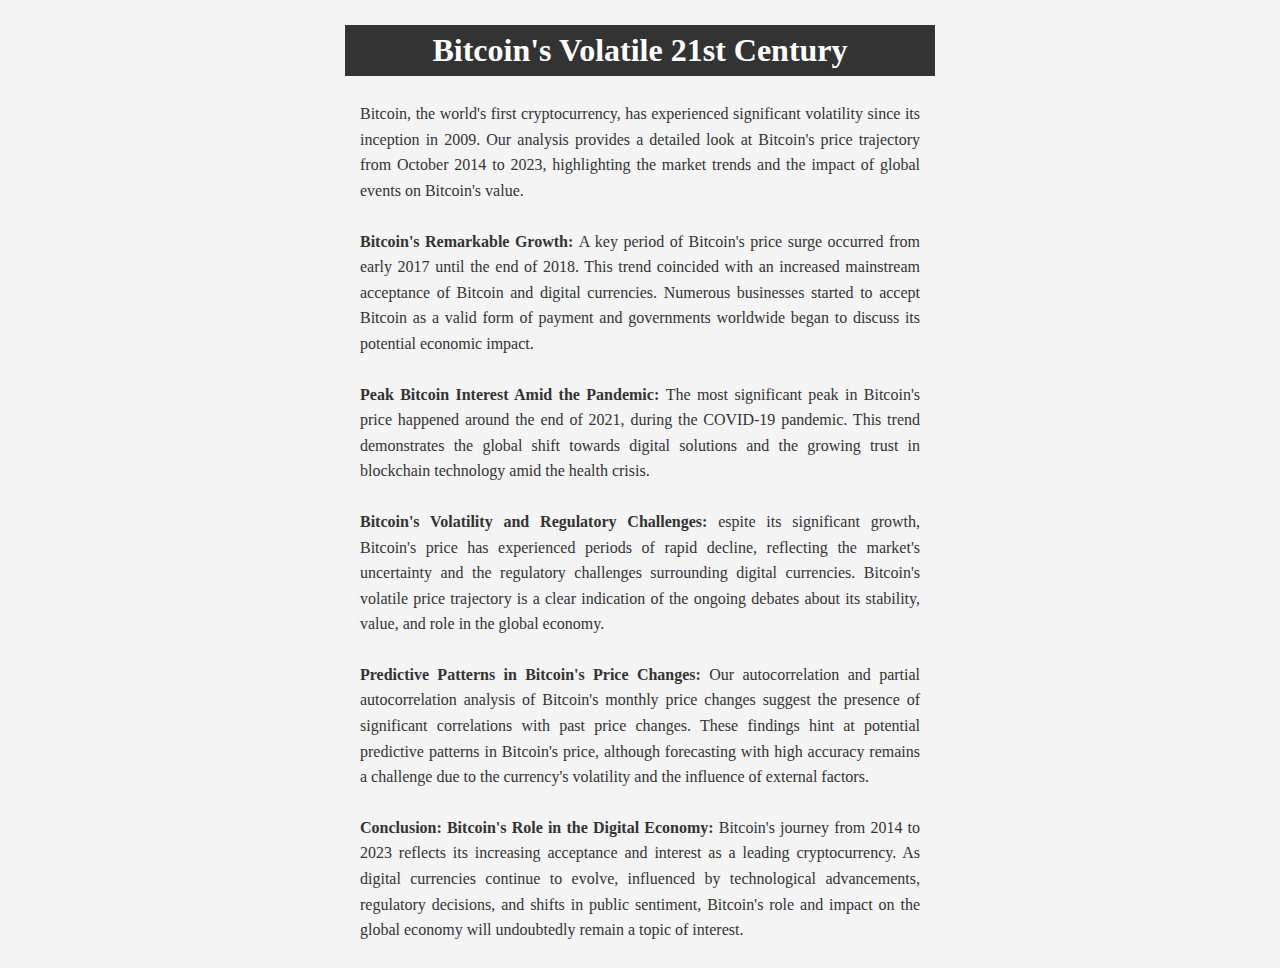
==== bitcoin/index.html @ 9a60d516 "adding initial bitcoin files" ====
<!DOCTYPE html>
<html>
<head>
    <title>Bitcoin's Volatile 21st Century</title>
    <meta name="description" content="Explore our comprehensive Bitcoin price analysis from 2014 to 2023, showcasing the cryptocurrency's volatility and growth trends. Discover how Bitcoin's price reflects the global shift towards digital currencies.">
    <meta name="keywords" content="Bitcoin, cryptocurrency, Bitcoin price analysis, Bitcoin trends, digital currencies, blockchain technology">
    <link rel="stylesheet" type="text/css" href="smartphone.css" media="(max-width: 599px)">
    <link rel="stylesheet" type="text/css" href="tablet.css" media="(min-width: 600px) and (max-width: 899px)">
    <link rel="stylesheet" type="text/css" href="main.css" media="(min-width: 900px)">
    <meta name="viewport" content="width=device-width, initial-scale=1.0">
</head>
<body>
    <h1>Bitcoin's Volatile 21st Century</h1>
    <p>Bitcoin, the world's first cryptocurrency, has experienced significant volatility since its inception in 2009. Our analysis provides a detailed look at Bitcoin's price trajectory from October 2014 to 2023, highlighting the market trends and the impact of global events on Bitcoin's value.</p>
    
    <p><b>Bitcoin's Remarkable Growth: </b>A key period of Bitcoin's price surge occurred from early 2017 until the end of 2018. This trend coincided with an increased mainstream acceptance of Bitcoin and digital currencies. Numerous businesses started to accept Bitcoin as a valid form of payment and governments worldwide began to discuss its potential economic impact.</p>
    
    <p><b>Peak Bitcoin Interest Amid the Pandemic: </b>The most significant peak in Bitcoin's price happened around the end of 2021, during the COVID-19 pandemic. This trend demonstrates the global shift towards digital solutions and the growing trust in blockchain technology amid the health crisis.</p>
    
    <p><b>Bitcoin's Volatility and Regulatory Challenges: </b>espite its significant growth, Bitcoin's price has experienced periods of rapid decline, reflecting the market's uncertainty and the regulatory challenges surrounding digital currencies. Bitcoin's volatile price trajectory is a clear indication of the ongoing debates about its stability, value, and role in the global economy.</p>
    
    <p><b>Predictive Patterns in Bitcoin's Price Changes: </b>Our autocorrelation and partial autocorrelation analysis of Bitcoin's monthly price changes suggest the presence of significant correlations with past price changes. These findings hint at potential predictive patterns in Bitcoin's price, although forecasting with high accuracy remains a challenge due to the currency's volatility and the influence of external factors.</p>
    
    <p><b>Conclusion: Bitcoin's Role in the Digital Economy: </b>Bitcoin's journey from 2014 to 2023 reflects its increasing acceptance and interest as a leading cryptocurrency. As digital currencies continue to evolve, influenced by technological advancements, regulatory decisions, and shifts in public sentiment, Bitcoin's role and impact on the global economy will undoubtedly remain a topic of interest.</p>
</body>
</html>
---- bitcoin/smartphone.css ----
@media (max-width: 599px) {
    body {
        margin: 0;
        padding: 0 5%;
        background-color: #f4f4f4;
        color: #333;
        line-height: 1.6;
        font-family:Garamond, Times, serif;
    }

    h1 {
        background-color: #333;
        color: #fff;
        padding: 10px 0;
        text-align: center;
        margin: 25px;
    }

    h2 {
        margin-top: 20px;
        color: #444;
    }

    p {
        margin: 25px 0;
        text-align: justify;
    }

    img {
    display: block;
    width: 100%;
    margin: auto;
    }

    h1, h2, p {
        padding: 0 10px;
    }
}
---- bitcoin/tablet.css ----
@media (min-width: 600px) and (max-width: 899px) {
    body {
        margin: 0;
        padding: 0 15%;
        background-color: #f4f4f4;
        color: #333;
        line-height: 1.6;
        font-family:Garamond, Times, serif;
    }

    h1 {
        background-color: #333;
        color: #fff;
        padding: 10px 0;
        text-align: center;
        margin: 25px;
    }

    h2 {
        margin-top: 20px;
        color: #444;
    }

    p {
        margin: 25px 0;
        text-align: justify;
    }

    img {
    display: block;
    width: 100%;
    margin: auto;
    }

    h1, h2, p {
        padding: 0 40px;
    }
}
---- bitcoin/main.css ----
@media (min-width: 900px) {
    body {
        margin: 0;
        padding: 0 25%;
        background-color: #f4f4f4;
        color: #333;
        line-height: 1.6;
        font-family:Garamond, Times, serif;
    }

    h1 {
        background-color: #333;
        color: #fff;
        padding: 10px 0;
        text-align: center;
        margin: 25px;
    }

    h2 {
        margin-top: 20px;
        color: #444;
    }

    p {
        margin: 25px 0;
        text-align: justify;
    }

    img {
    display: block;
    width: 100%;
    margin: auto;
    }

    h1, h2, p {
        padding: 0 40px;
    }
}
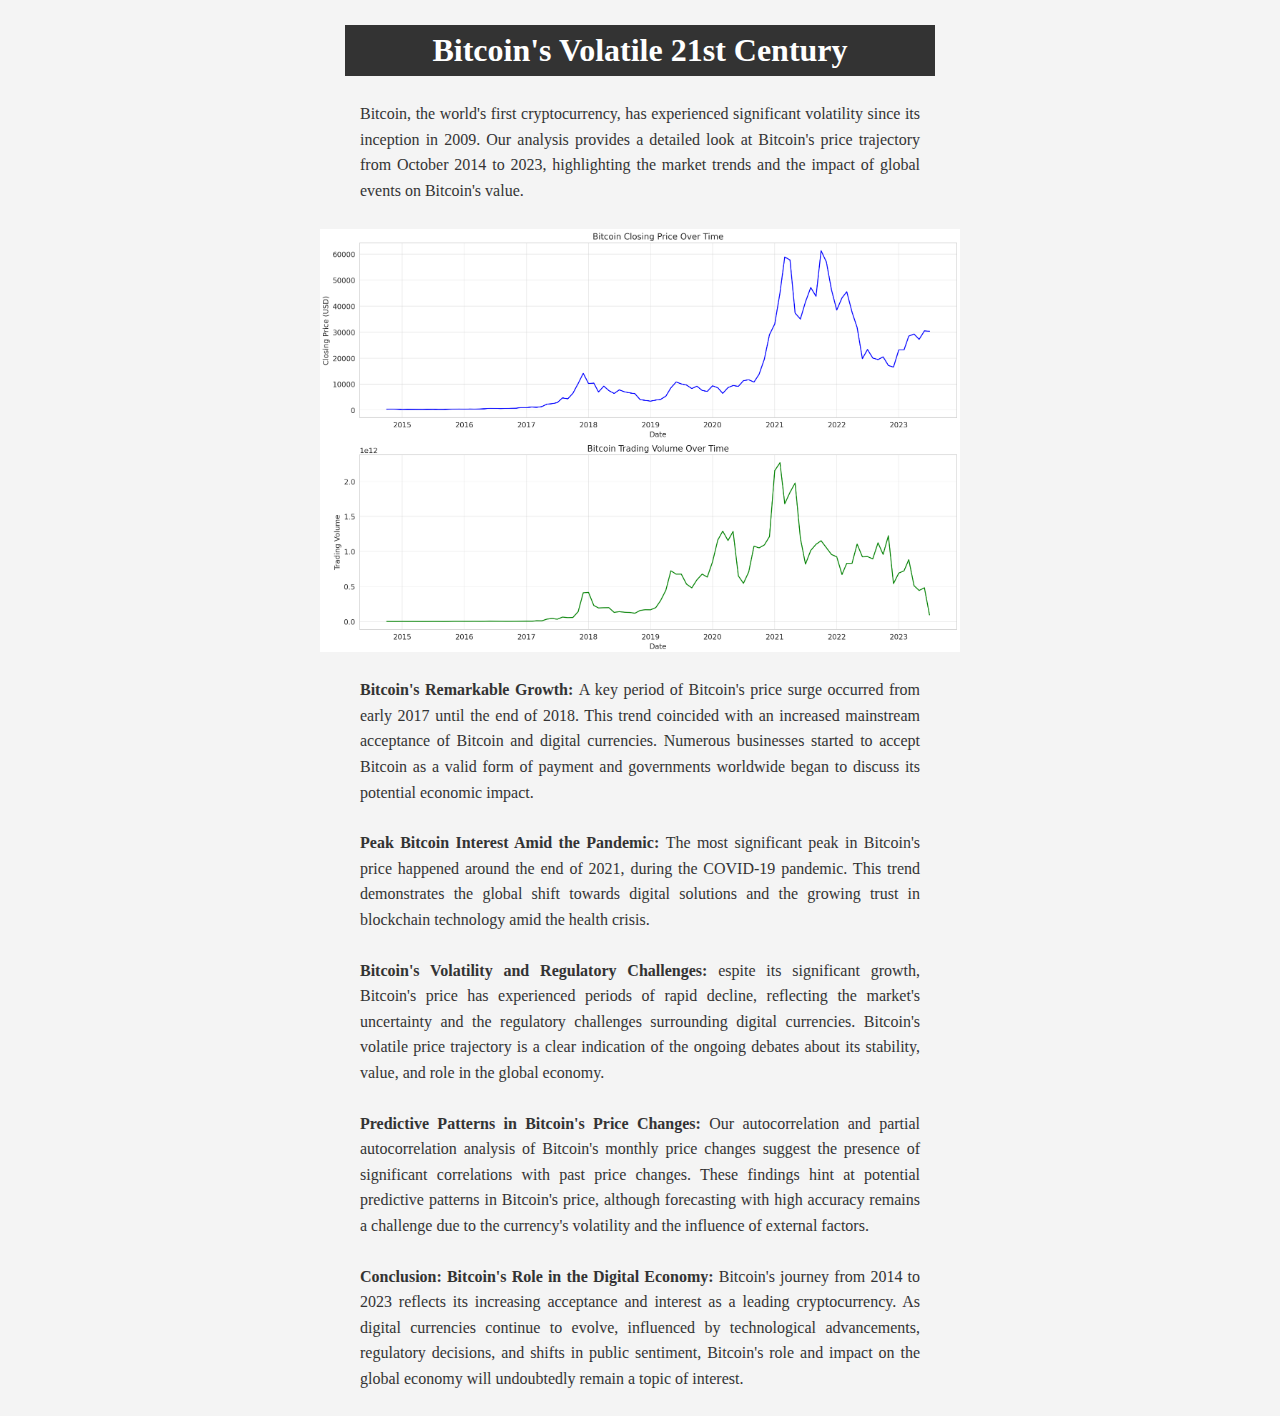
==== commit ecd5b361: "adding title image" ====
--- a/bitcoin/index.html
+++ b/bitcoin/index.html
@@ -12,7 +12,8 @@
 <body>
     <h1>Bitcoin's Volatile 21st Century</h1>
     <p>Bitcoin, the world's first cryptocurrency, has experienced significant volatility since its inception in 2009. Our analysis provides a detailed look at Bitcoin's price trajectory from October 2014 to 2023, highlighting the market trends and the impact of global events on Bitcoin's value.</p>
-    
+    <img src="btc-price-and-volume.png" alt="BTC Price and Volume">
+
     <p><b>Bitcoin's Remarkable Growth: </b>A key period of Bitcoin's price surge occurred from early 2017 until the end of 2018. This trend coincided with an increased mainstream acceptance of Bitcoin and digital currencies. Numerous businesses started to accept Bitcoin as a valid form of payment and governments worldwide began to discuss its potential economic impact.</p>
     
     <p><b>Peak Bitcoin Interest Amid the Pandemic: </b>The most significant peak in Bitcoin's price happened around the end of 2021, during the COVID-19 pandemic. This trend demonstrates the global shift towards digital solutions and the growing trust in blockchain technology amid the health crisis.</p>
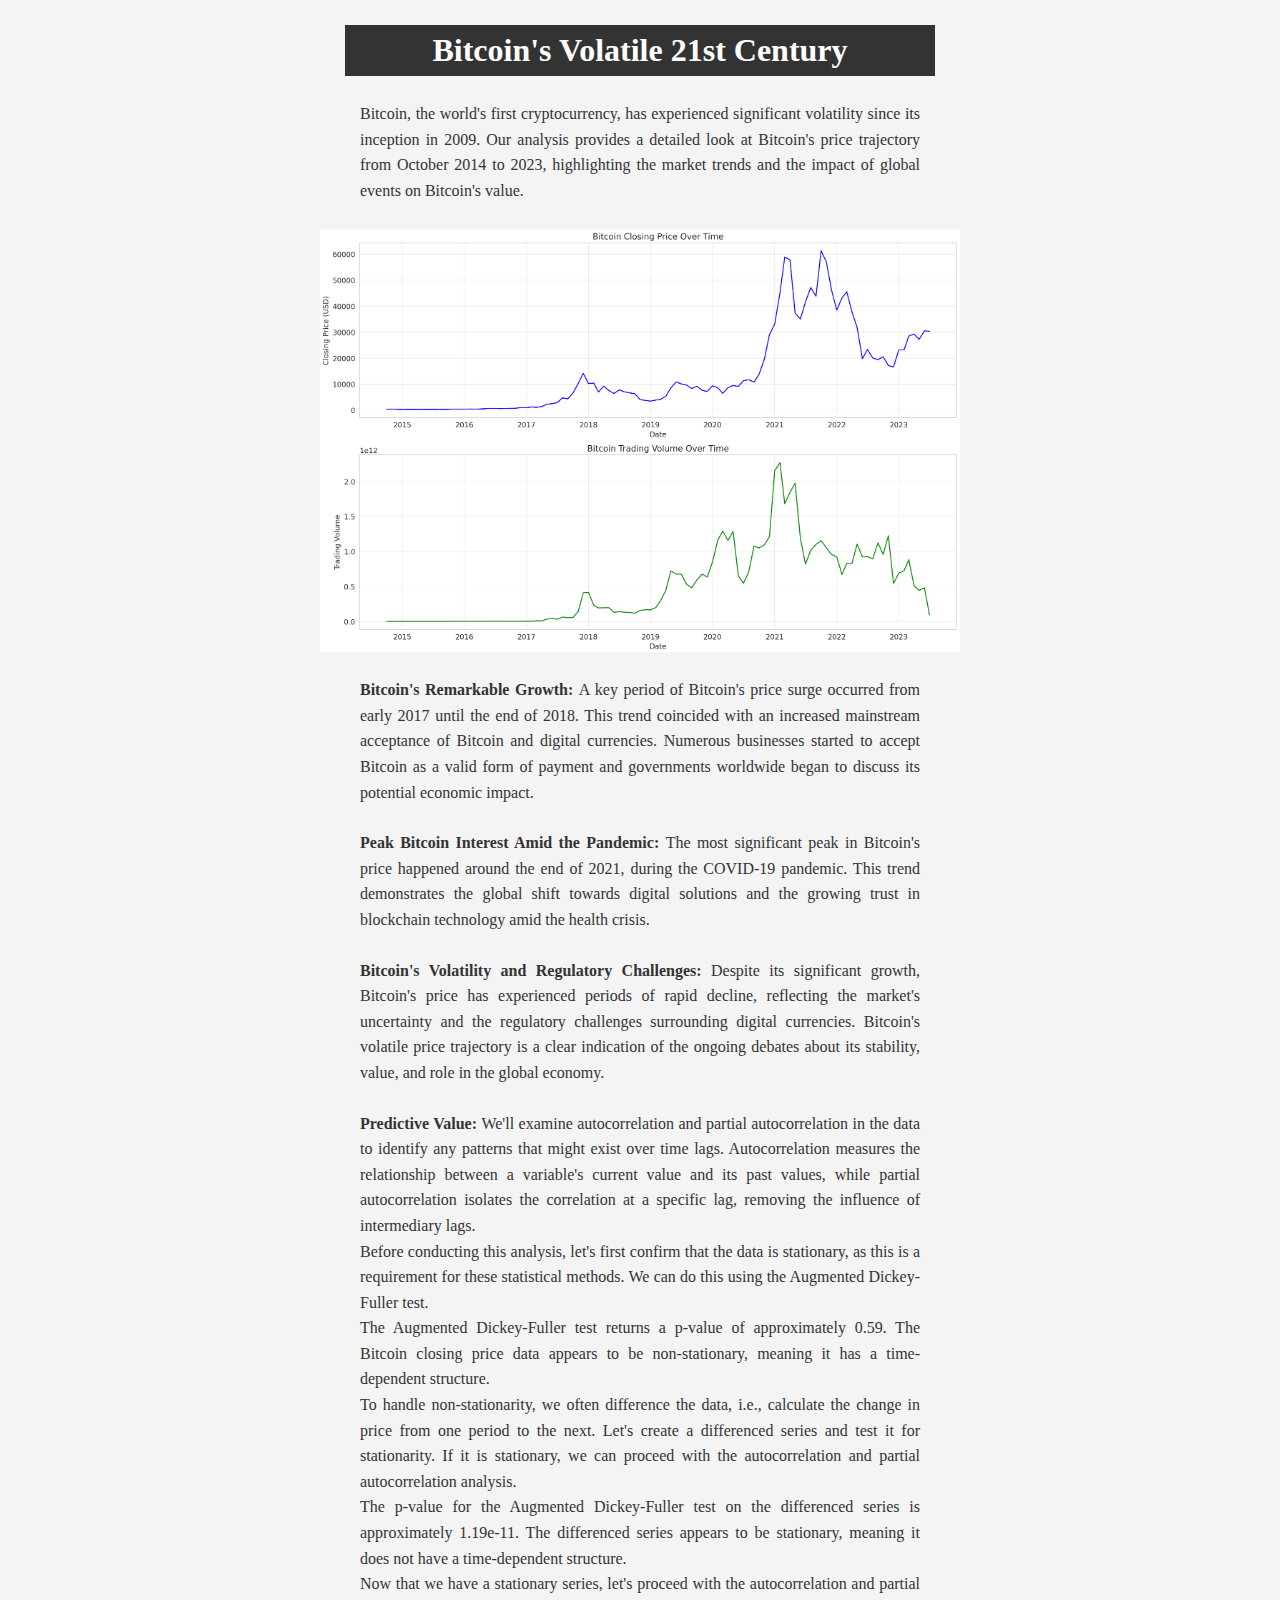
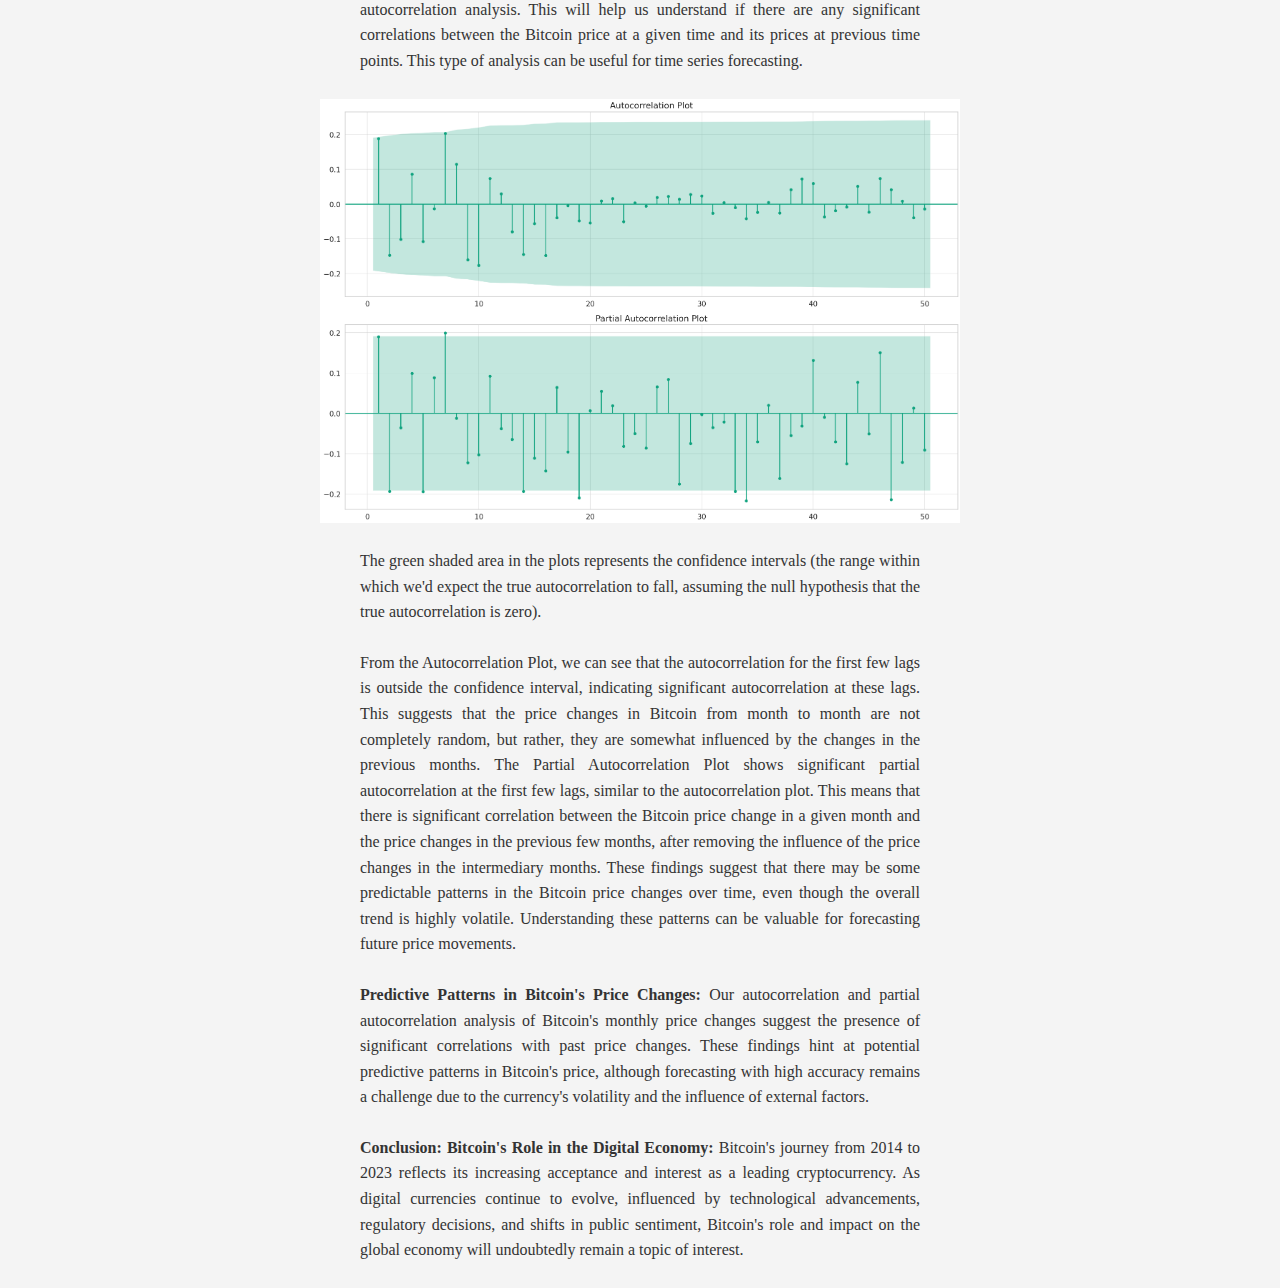
==== commit 2ba8127d: "adding autocorrelations section" ====
--- a/bitcoin/index.html
+++ b/bitcoin/index.html
@@ -18,8 +18,26 @@
     
     <p><b>Peak Bitcoin Interest Amid the Pandemic: </b>The most significant peak in Bitcoin's price happened around the end of 2021, during the COVID-19 pandemic. This trend demonstrates the global shift towards digital solutions and the growing trust in blockchain technology amid the health crisis.</p>
     
-    <p><b>Bitcoin's Volatility and Regulatory Challenges: </b>espite its significant growth, Bitcoin's price has experienced periods of rapid decline, reflecting the market's uncertainty and the regulatory challenges surrounding digital currencies. Bitcoin's volatile price trajectory is a clear indication of the ongoing debates about its stability, value, and role in the global economy.</p>
+    <p><b>Bitcoin's Volatility and Regulatory Challenges: </b>Despite its significant growth, Bitcoin's price has experienced periods of rapid decline, reflecting the market's uncertainty and the regulatory challenges surrounding digital currencies. Bitcoin's volatile price trajectory is a clear indication of the ongoing debates about its stability, value, and role in the global economy.</p>
     
+
+    <p><b>Predictive Value: </b> We'll examine autocorrelation and partial autocorrelation in the data to identify any patterns that might exist over time lags. Autocorrelation measures the relationship between a variable's current value and its past values, while partial autocorrelation isolates the correlation at a specific lag, removing the influence of intermediary lags.
+    <br>Before conducting this analysis, let's first confirm that the data is stationary, as this is a requirement for these statistical methods. We can do this using the Augmented Dickey-Fuller test.
+    <br>The Augmented Dickey-Fuller test returns a p-value of approximately 0.59. The Bitcoin closing price data appears to be non-stationary, meaning it has a time-dependent structure.
+    <br>To handle non-stationarity, we often difference the data, i.e., calculate the change in price from one period to the next. Let's create a differenced series and test it for stationarity. If it is stationary, we can proceed with the autocorrelation and partial autocorrelation analysis.
+    <br>The p-value for the Augmented Dickey-Fuller test on the differenced series is approximately 1.19e-11. The differenced series appears to be stationary, meaning it does not have a time-dependent structure.
+    <br>Now that we have a stationary series, let's proceed with the autocorrelation and partial autocorrelation analysis. This will help us understand if there are any significant correlations between the Bitcoin price at a given time and its prices at previous time points. This type of analysis can be useful for time series forecasting.
+    </p>
+
+    <img src="autocorrelations.png" alt="BTC Price Autocorrelation">
+
+    <p>The green shaded area in the plots represents the confidence intervals (the range within which we'd expect the true autocorrelation to fall, assuming the null hypothesis that the true autocorrelation is zero).</p>
+    <p>From the Autocorrelation Plot, we can see that the autocorrelation for the first few lags is outside the confidence interval, indicating significant autocorrelation at these lags. This suggests that the price changes in Bitcoin from month to month are not completely random, but rather, they are somewhat influenced by the changes in the previous months.
+
+        The Partial Autocorrelation Plot shows significant partial autocorrelation at the first few lags, similar to the autocorrelation plot. This means that there is significant correlation between the Bitcoin price change in a given month and the price changes in the previous few months, after removing the influence of the price changes in the intermediary months.
+        
+        These findings suggest that there may be some predictable patterns in the Bitcoin price changes over time, even though the overall trend is highly volatile. Understanding these patterns can be valuable for forecasting future price movements.</p>
+
     <p><b>Predictive Patterns in Bitcoin's Price Changes: </b>Our autocorrelation and partial autocorrelation analysis of Bitcoin's monthly price changes suggest the presence of significant correlations with past price changes. These findings hint at potential predictive patterns in Bitcoin's price, although forecasting with high accuracy remains a challenge due to the currency's volatility and the influence of external factors.</p>
     
     <p><b>Conclusion: Bitcoin's Role in the Digital Economy: </b>Bitcoin's journey from 2014 to 2023 reflects its increasing acceptance and interest as a leading cryptocurrency. As digital currencies continue to evolve, influenced by technological advancements, regulatory decisions, and shifts in public sentiment, Bitcoin's role and impact on the global economy will undoubtedly remain a topic of interest.</p>
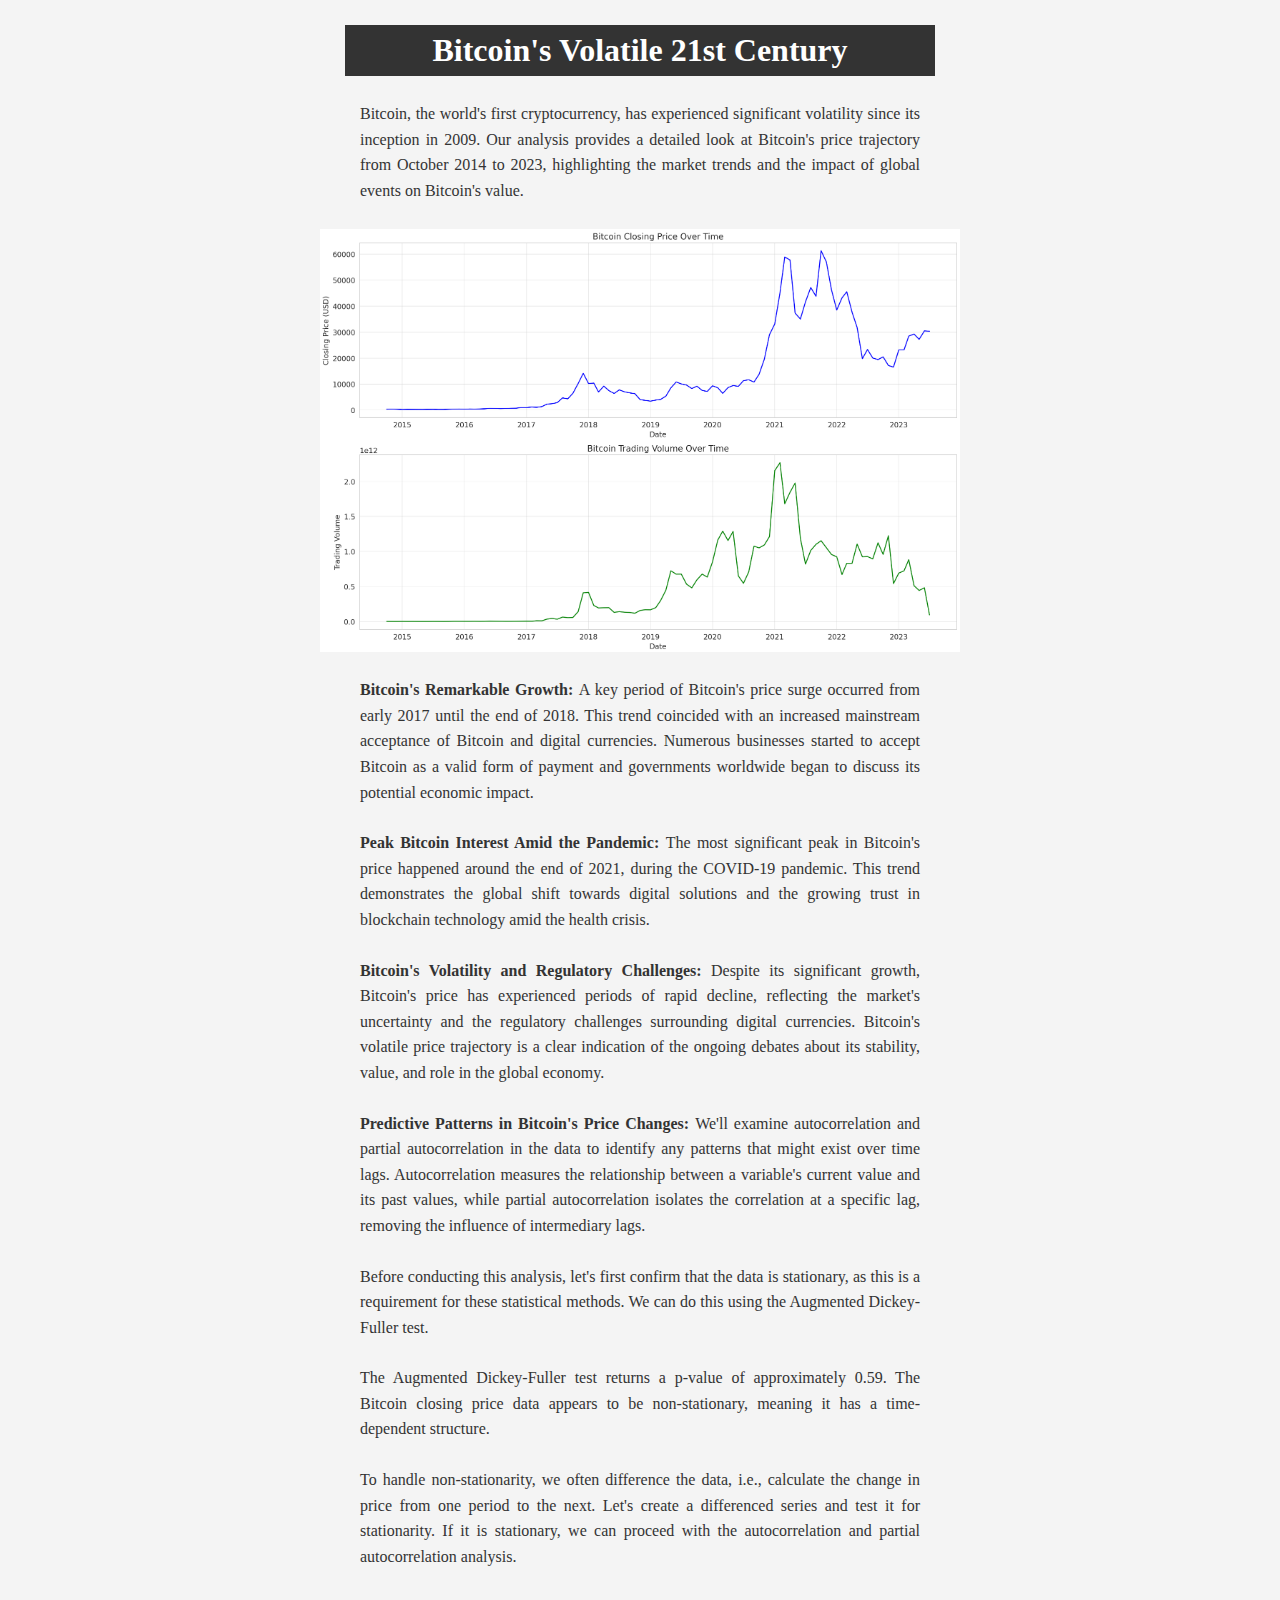
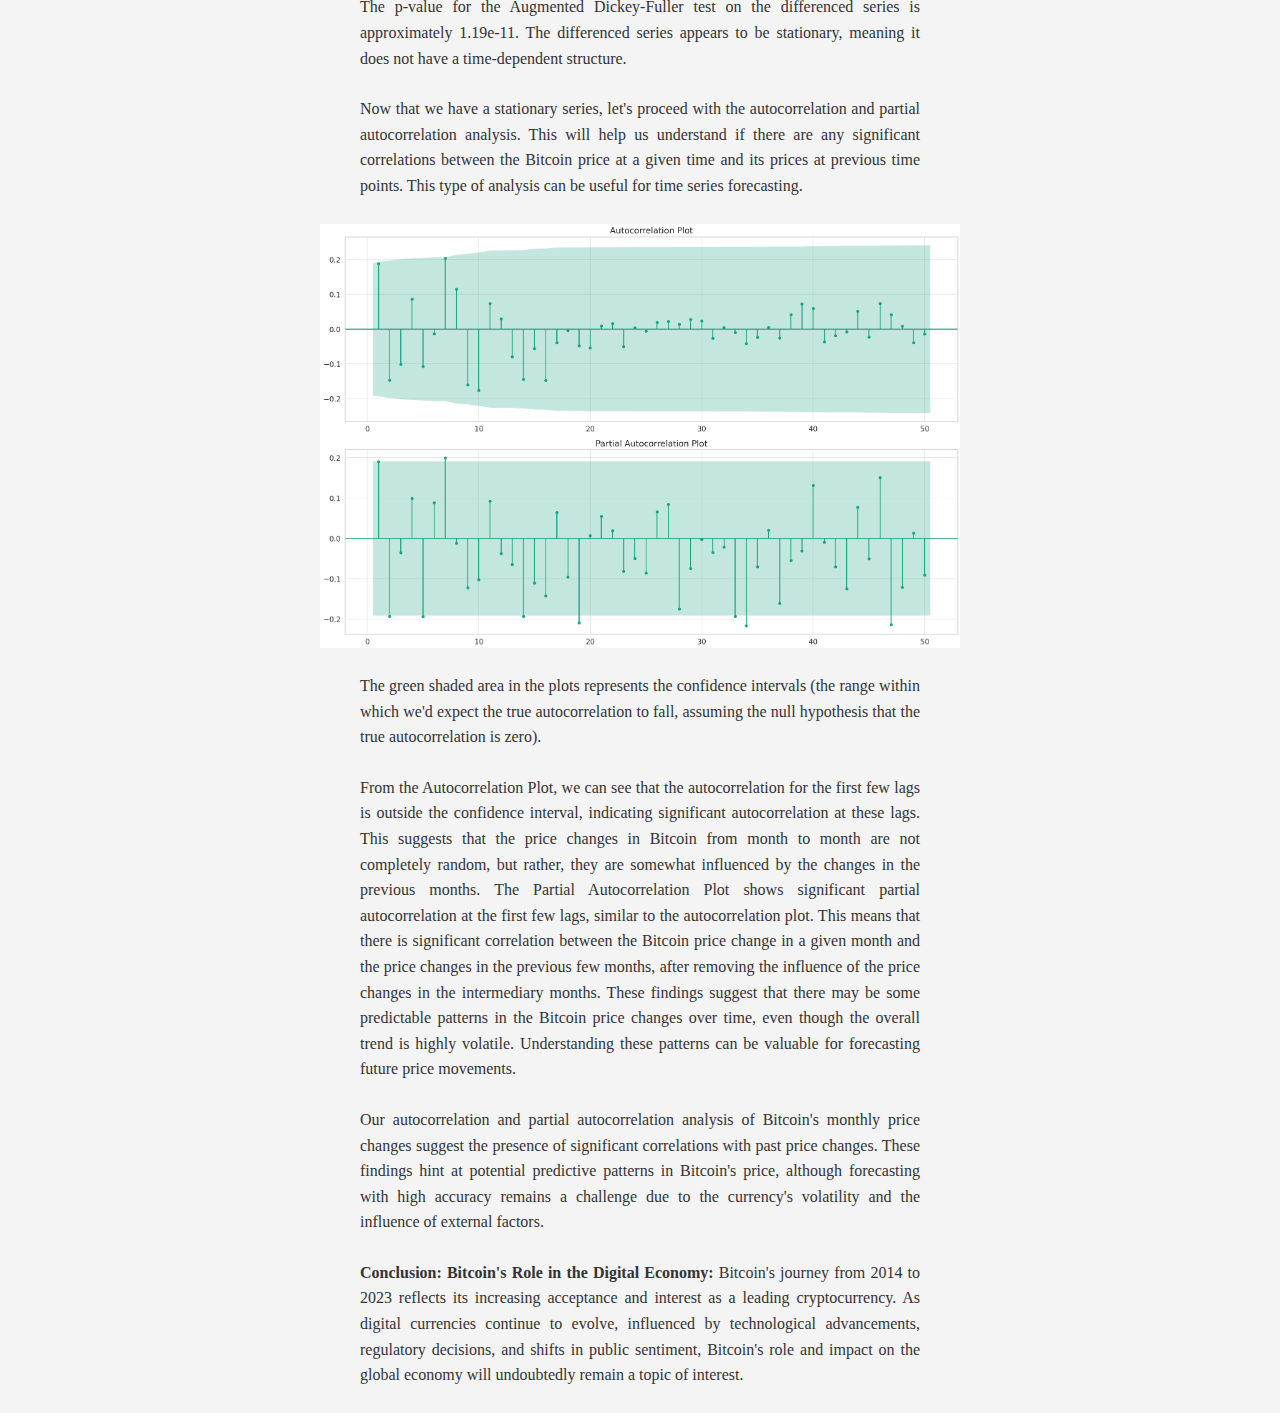
==== commit d6b8de6a: "fixing prediction section" ====
--- a/bitcoin/index.html
+++ b/bitcoin/index.html
@@ -21,13 +21,13 @@
     <p><b>Bitcoin's Volatility and Regulatory Challenges: </b>Despite its significant growth, Bitcoin's price has experienced periods of rapid decline, reflecting the market's uncertainty and the regulatory challenges surrounding digital currencies. Bitcoin's volatile price trajectory is a clear indication of the ongoing debates about its stability, value, and role in the global economy.</p>
     
 
-    <p><b>Predictive Value: </b> We'll examine autocorrelation and partial autocorrelation in the data to identify any patterns that might exist over time lags. Autocorrelation measures the relationship between a variable's current value and its past values, while partial autocorrelation isolates the correlation at a specific lag, removing the influence of intermediary lags.
-    <br>Before conducting this analysis, let's first confirm that the data is stationary, as this is a requirement for these statistical methods. We can do this using the Augmented Dickey-Fuller test.
-    <br>The Augmented Dickey-Fuller test returns a p-value of approximately 0.59. The Bitcoin closing price data appears to be non-stationary, meaning it has a time-dependent structure.
-    <br>To handle non-stationarity, we often difference the data, i.e., calculate the change in price from one period to the next. Let's create a differenced series and test it for stationarity. If it is stationary, we can proceed with the autocorrelation and partial autocorrelation analysis.
-    <br>The p-value for the Augmented Dickey-Fuller test on the differenced series is approximately 1.19e-11. The differenced series appears to be stationary, meaning it does not have a time-dependent structure.
-    <br>Now that we have a stationary series, let's proceed with the autocorrelation and partial autocorrelation analysis. This will help us understand if there are any significant correlations between the Bitcoin price at a given time and its prices at previous time points. This type of analysis can be useful for time series forecasting.
-    </p>
+    <p><b>Predictive Patterns in Bitcoin's Price Changes: </b> We'll examine autocorrelation and partial autocorrelation in the data to identify any patterns that might exist over time lags. Autocorrelation measures the relationship between a variable's current value and its past values, while partial autocorrelation isolates the correlation at a specific lag, removing the influence of intermediary lags.</p>
+    <p>Before conducting this analysis, let's first confirm that the data is stationary, as this is a requirement for these statistical methods. We can do this using the Augmented Dickey-Fuller test.</p>
+    <p>The Augmented Dickey-Fuller test returns a p-value of approximately 0.59. The Bitcoin closing price data appears to be non-stationary, meaning it has a time-dependent structure.</p>
+    <p>To handle non-stationarity, we often difference the data, i.e., calculate the change in price from one period to the next. Let's create a differenced series and test it for stationarity. If it is stationary, we can proceed with the autocorrelation and partial autocorrelation analysis.</p>
+    <p>The p-value for the Augmented Dickey-Fuller test on the differenced series is approximately 1.19e-11. The differenced series appears to be stationary, meaning it does not have a time-dependent structure.</p>
+    <p>Now that we have a stationary series, let's proceed with the autocorrelation and partial autocorrelation analysis. This will help us understand if there are any significant correlations between the Bitcoin price at a given time and its prices at previous time points. This type of analysis can be useful for time series forecasting.</p>
+    
 
     <img src="autocorrelations.png" alt="BTC Price Autocorrelation">
 
@@ -38,7 +38,7 @@
         
         These findings suggest that there may be some predictable patterns in the Bitcoin price changes over time, even though the overall trend is highly volatile. Understanding these patterns can be valuable for forecasting future price movements.</p>
 
-    <p><b>Predictive Patterns in Bitcoin's Price Changes: </b>Our autocorrelation and partial autocorrelation analysis of Bitcoin's monthly price changes suggest the presence of significant correlations with past price changes. These findings hint at potential predictive patterns in Bitcoin's price, although forecasting with high accuracy remains a challenge due to the currency's volatility and the influence of external factors.</p>
+    <p>Our autocorrelation and partial autocorrelation analysis of Bitcoin's monthly price changes suggest the presence of significant correlations with past price changes. These findings hint at potential predictive patterns in Bitcoin's price, although forecasting with high accuracy remains a challenge due to the currency's volatility and the influence of external factors.</p>
     
     <p><b>Conclusion: Bitcoin's Role in the Digital Economy: </b>Bitcoin's journey from 2014 to 2023 reflects its increasing acceptance and interest as a leading cryptocurrency. As digital currencies continue to evolve, influenced by technological advancements, regulatory decisions, and shifts in public sentiment, Bitcoin's role and impact on the global economy will undoubtedly remain a topic of interest.</p>
 </body>
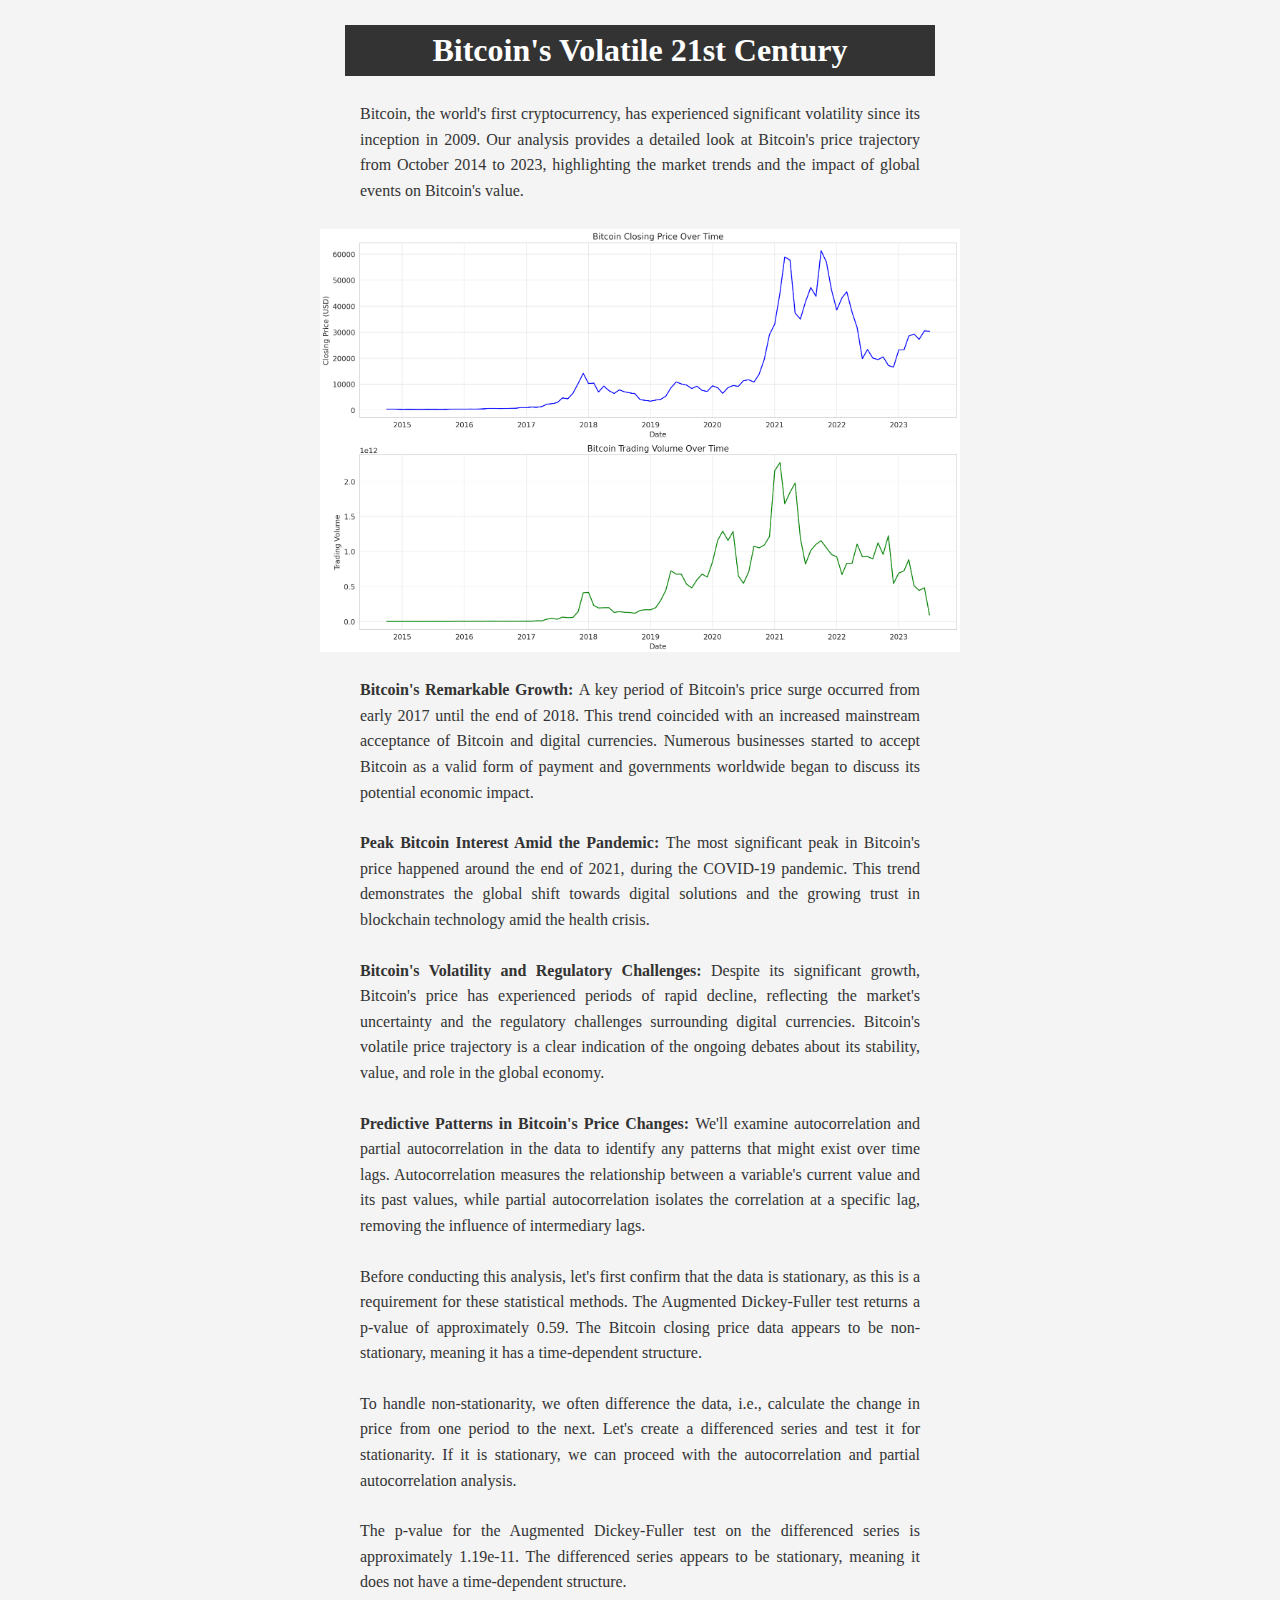
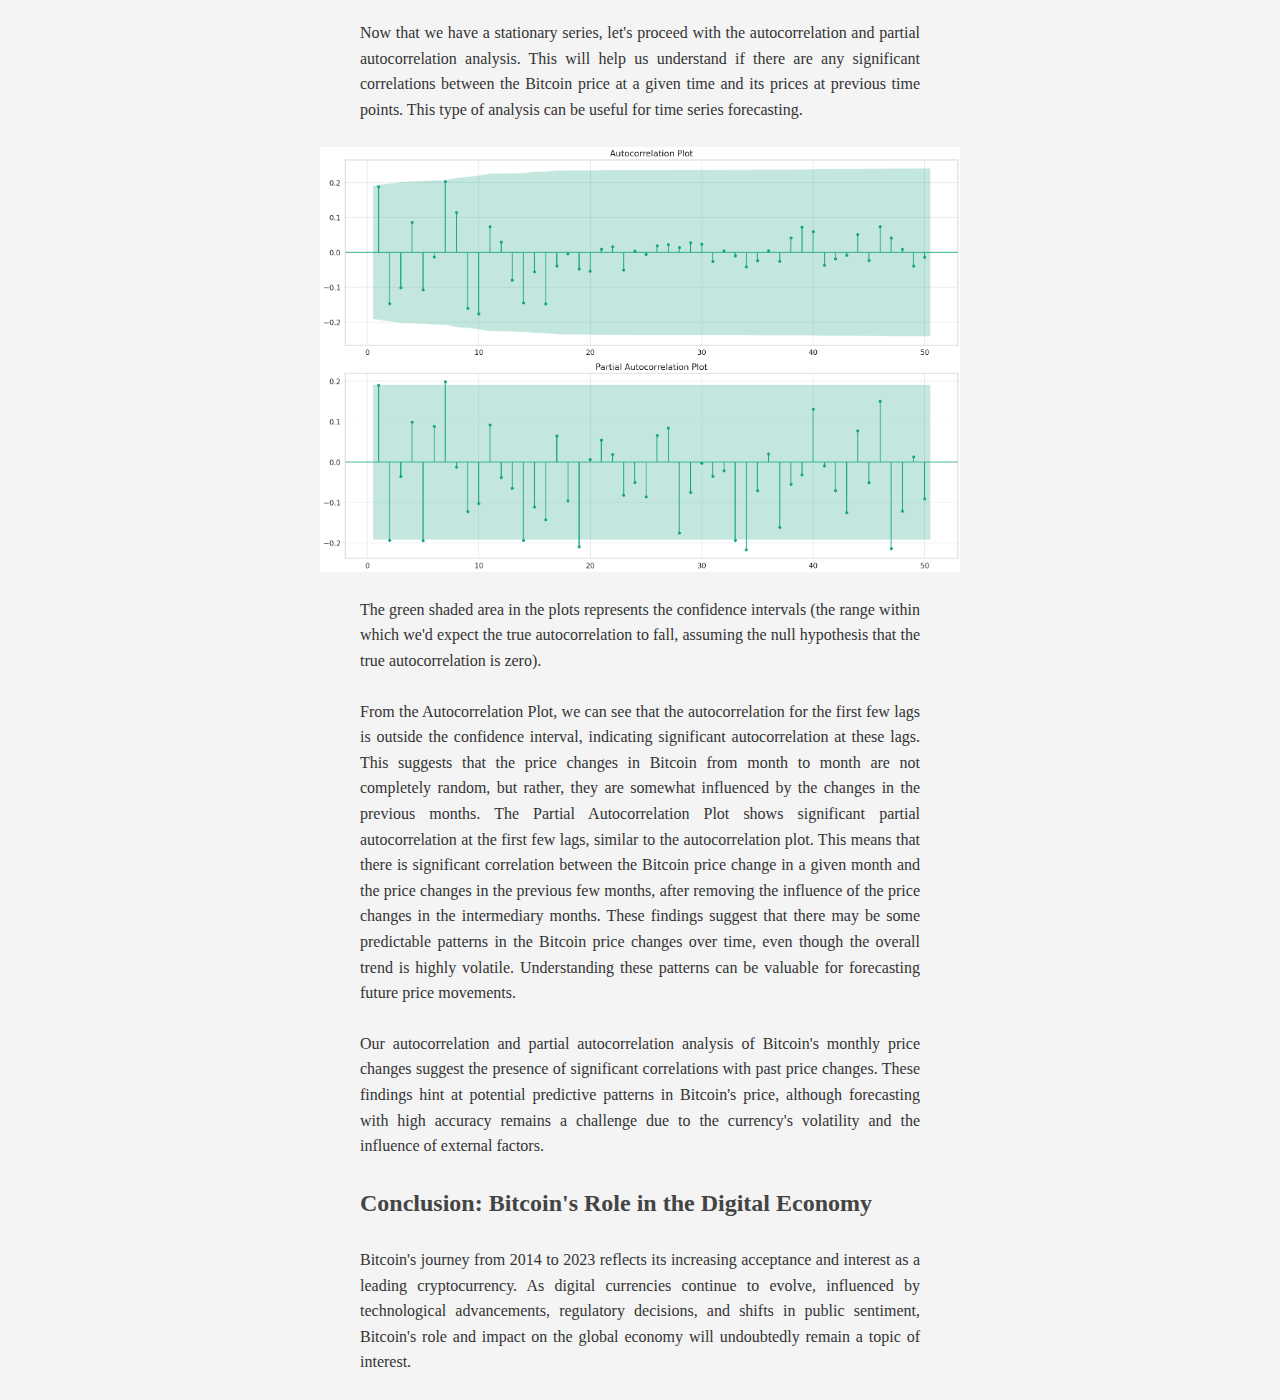
==== commit 6e3bf70d: "fixing conclusion" ====
--- a/bitcoin/index.html
+++ b/bitcoin/index.html
@@ -22,8 +22,7 @@
     
 
     <p><b>Predictive Patterns in Bitcoin's Price Changes: </b> We'll examine autocorrelation and partial autocorrelation in the data to identify any patterns that might exist over time lags. Autocorrelation measures the relationship between a variable's current value and its past values, while partial autocorrelation isolates the correlation at a specific lag, removing the influence of intermediary lags.</p>
-    <p>Before conducting this analysis, let's first confirm that the data is stationary, as this is a requirement for these statistical methods. We can do this using the Augmented Dickey-Fuller test.</p>
-    <p>The Augmented Dickey-Fuller test returns a p-value of approximately 0.59. The Bitcoin closing price data appears to be non-stationary, meaning it has a time-dependent structure.</p>
+    <p>Before conducting this analysis, let's first confirm that the data is stationary, as this is a requirement for these statistical methods. The Augmented Dickey-Fuller test returns a p-value of approximately 0.59. The Bitcoin closing price data appears to be non-stationary, meaning it has a time-dependent structure.</p>
     <p>To handle non-stationarity, we often difference the data, i.e., calculate the change in price from one period to the next. Let's create a differenced series and test it for stationarity. If it is stationary, we can proceed with the autocorrelation and partial autocorrelation analysis.</p>
     <p>The p-value for the Augmented Dickey-Fuller test on the differenced series is approximately 1.19e-11. The differenced series appears to be stationary, meaning it does not have a time-dependent structure.</p>
     <p>Now that we have a stationary series, let's proceed with the autocorrelation and partial autocorrelation analysis. This will help us understand if there are any significant correlations between the Bitcoin price at a given time and its prices at previous time points. This type of analysis can be useful for time series forecasting.</p>
@@ -40,6 +39,7 @@
 
     <p>Our autocorrelation and partial autocorrelation analysis of Bitcoin's monthly price changes suggest the presence of significant correlations with past price changes. These findings hint at potential predictive patterns in Bitcoin's price, although forecasting with high accuracy remains a challenge due to the currency's volatility and the influence of external factors.</p>
     
-    <p><b>Conclusion: Bitcoin's Role in the Digital Economy: </b>Bitcoin's journey from 2014 to 2023 reflects its increasing acceptance and interest as a leading cryptocurrency. As digital currencies continue to evolve, influenced by technological advancements, regulatory decisions, and shifts in public sentiment, Bitcoin's role and impact on the global economy will undoubtedly remain a topic of interest.</p>
+    <h2>Conclusion: Bitcoin's Role in the Digital Economy</h2>
+    <p>Bitcoin's journey from 2014 to 2023 reflects its increasing acceptance and interest as a leading cryptocurrency. As digital currencies continue to evolve, influenced by technological advancements, regulatory decisions, and shifts in public sentiment, Bitcoin's role and impact on the global economy will undoubtedly remain a topic of interest.</p>
 </body>
 </html>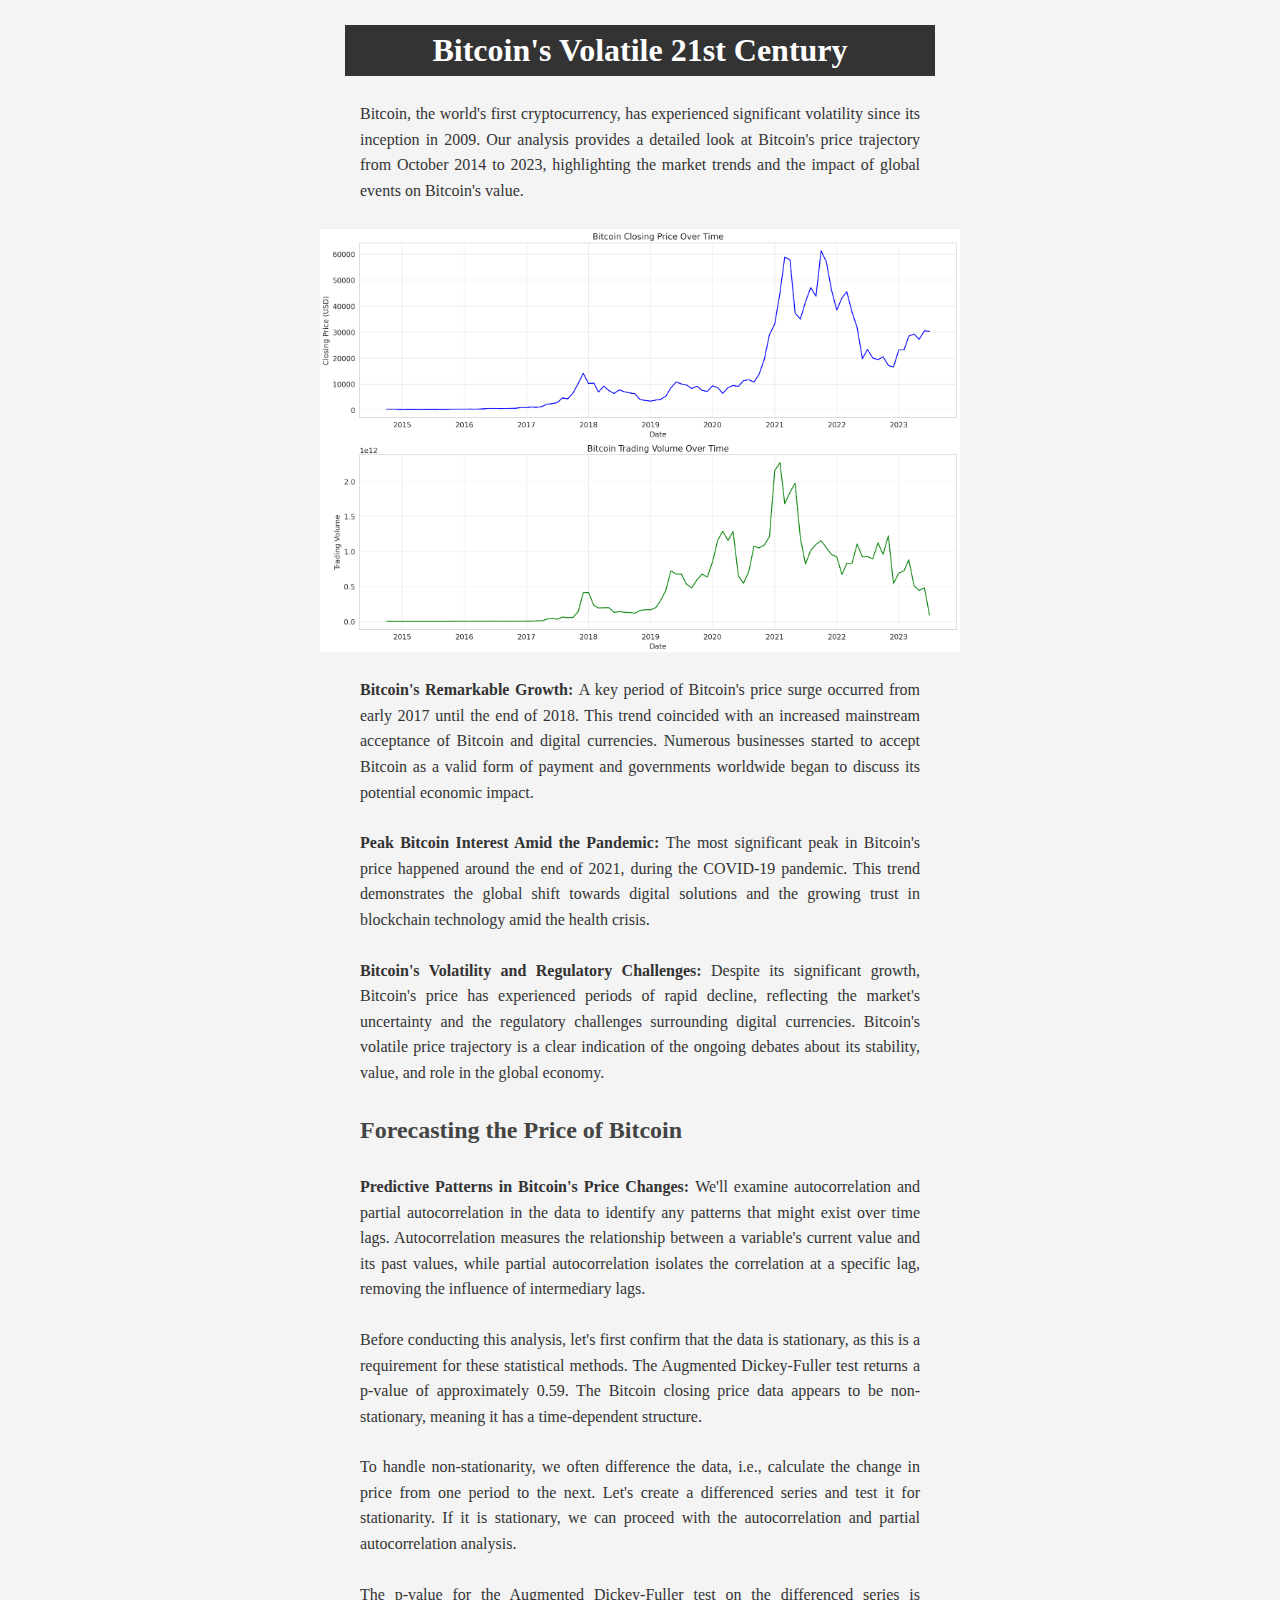
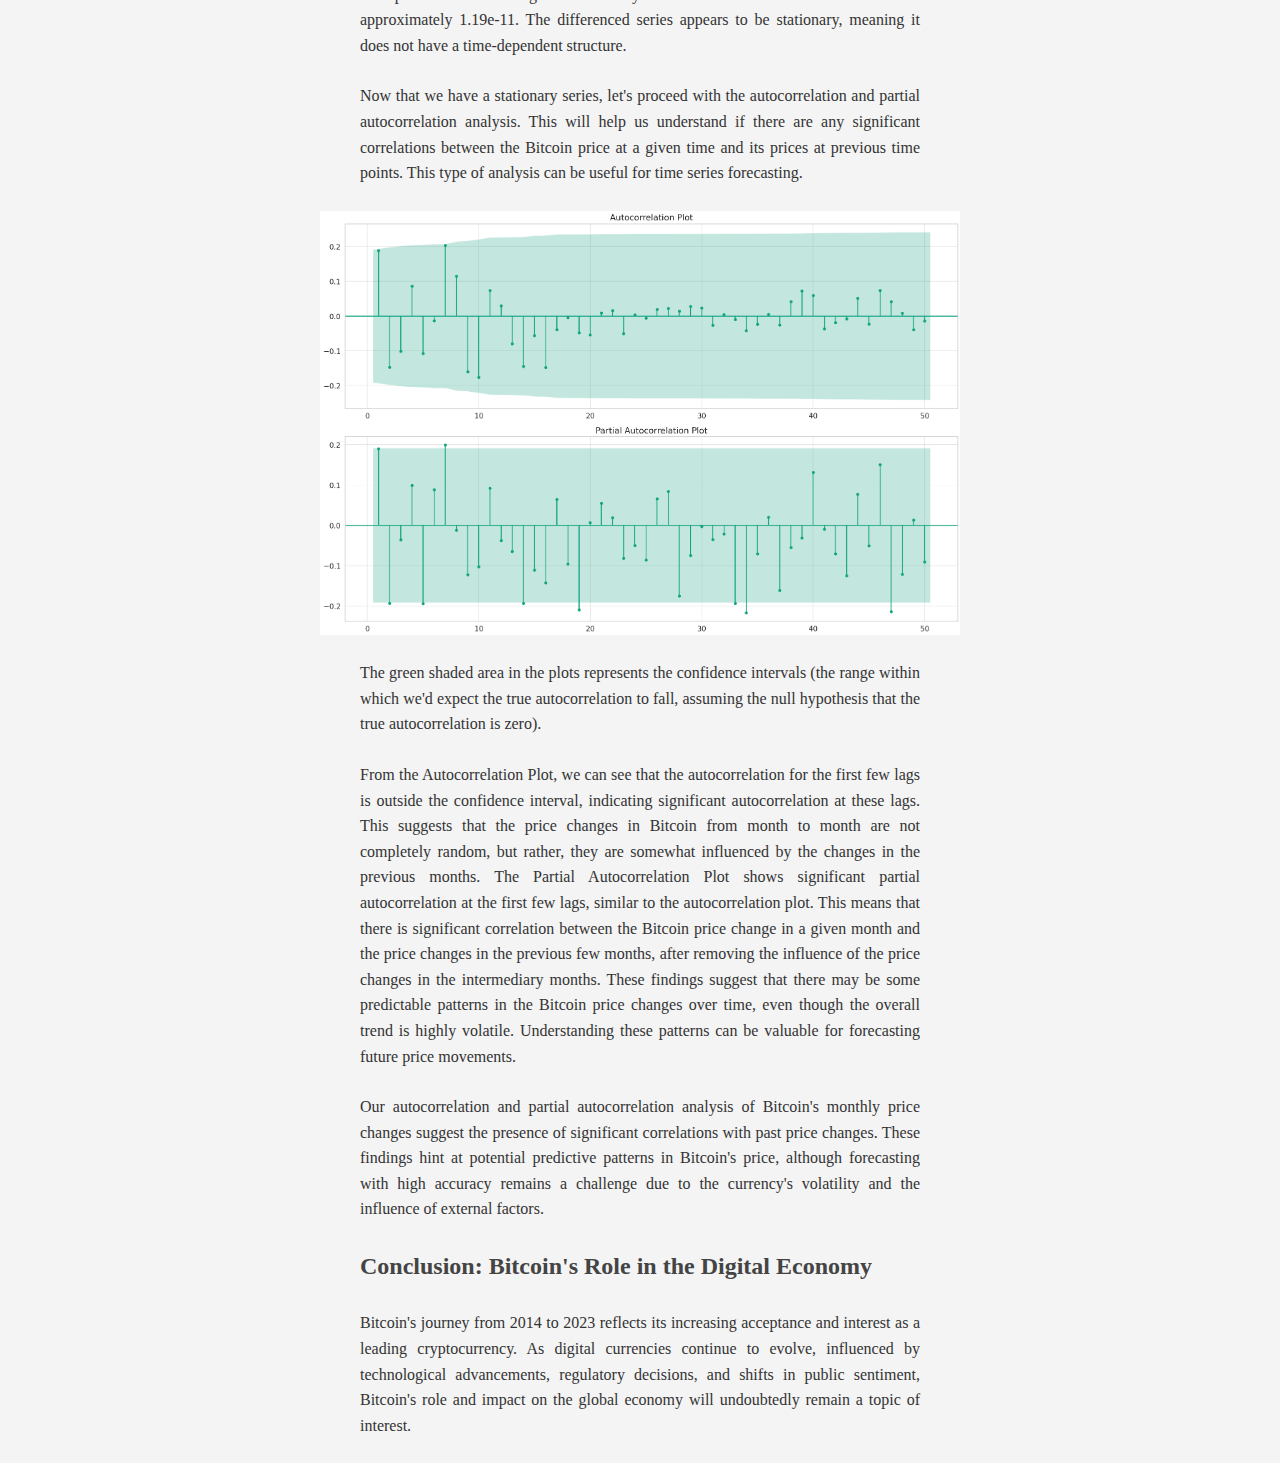
==== commit 3bbfd18f: "adding forecasting header" ====
--- a/bitcoin/index.html
+++ b/bitcoin/index.html
@@ -20,7 +20,7 @@
     
     <p><b>Bitcoin's Volatility and Regulatory Challenges: </b>Despite its significant growth, Bitcoin's price has experienced periods of rapid decline, reflecting the market's uncertainty and the regulatory challenges surrounding digital currencies. Bitcoin's volatile price trajectory is a clear indication of the ongoing debates about its stability, value, and role in the global economy.</p>
     
-
+    <h2>Forecasting the Price of Bitcoin</h2>
     <p><b>Predictive Patterns in Bitcoin's Price Changes: </b> We'll examine autocorrelation and partial autocorrelation in the data to identify any patterns that might exist over time lags. Autocorrelation measures the relationship between a variable's current value and its past values, while partial autocorrelation isolates the correlation at a specific lag, removing the influence of intermediary lags.</p>
     <p>Before conducting this analysis, let's first confirm that the data is stationary, as this is a requirement for these statistical methods. The Augmented Dickey-Fuller test returns a p-value of approximately 0.59. The Bitcoin closing price data appears to be non-stationary, meaning it has a time-dependent structure.</p>
     <p>To handle non-stationarity, we often difference the data, i.e., calculate the change in price from one period to the next. Let's create a differenced series and test it for stationarity. If it is stationary, we can proceed with the autocorrelation and partial autocorrelation analysis.</p>
